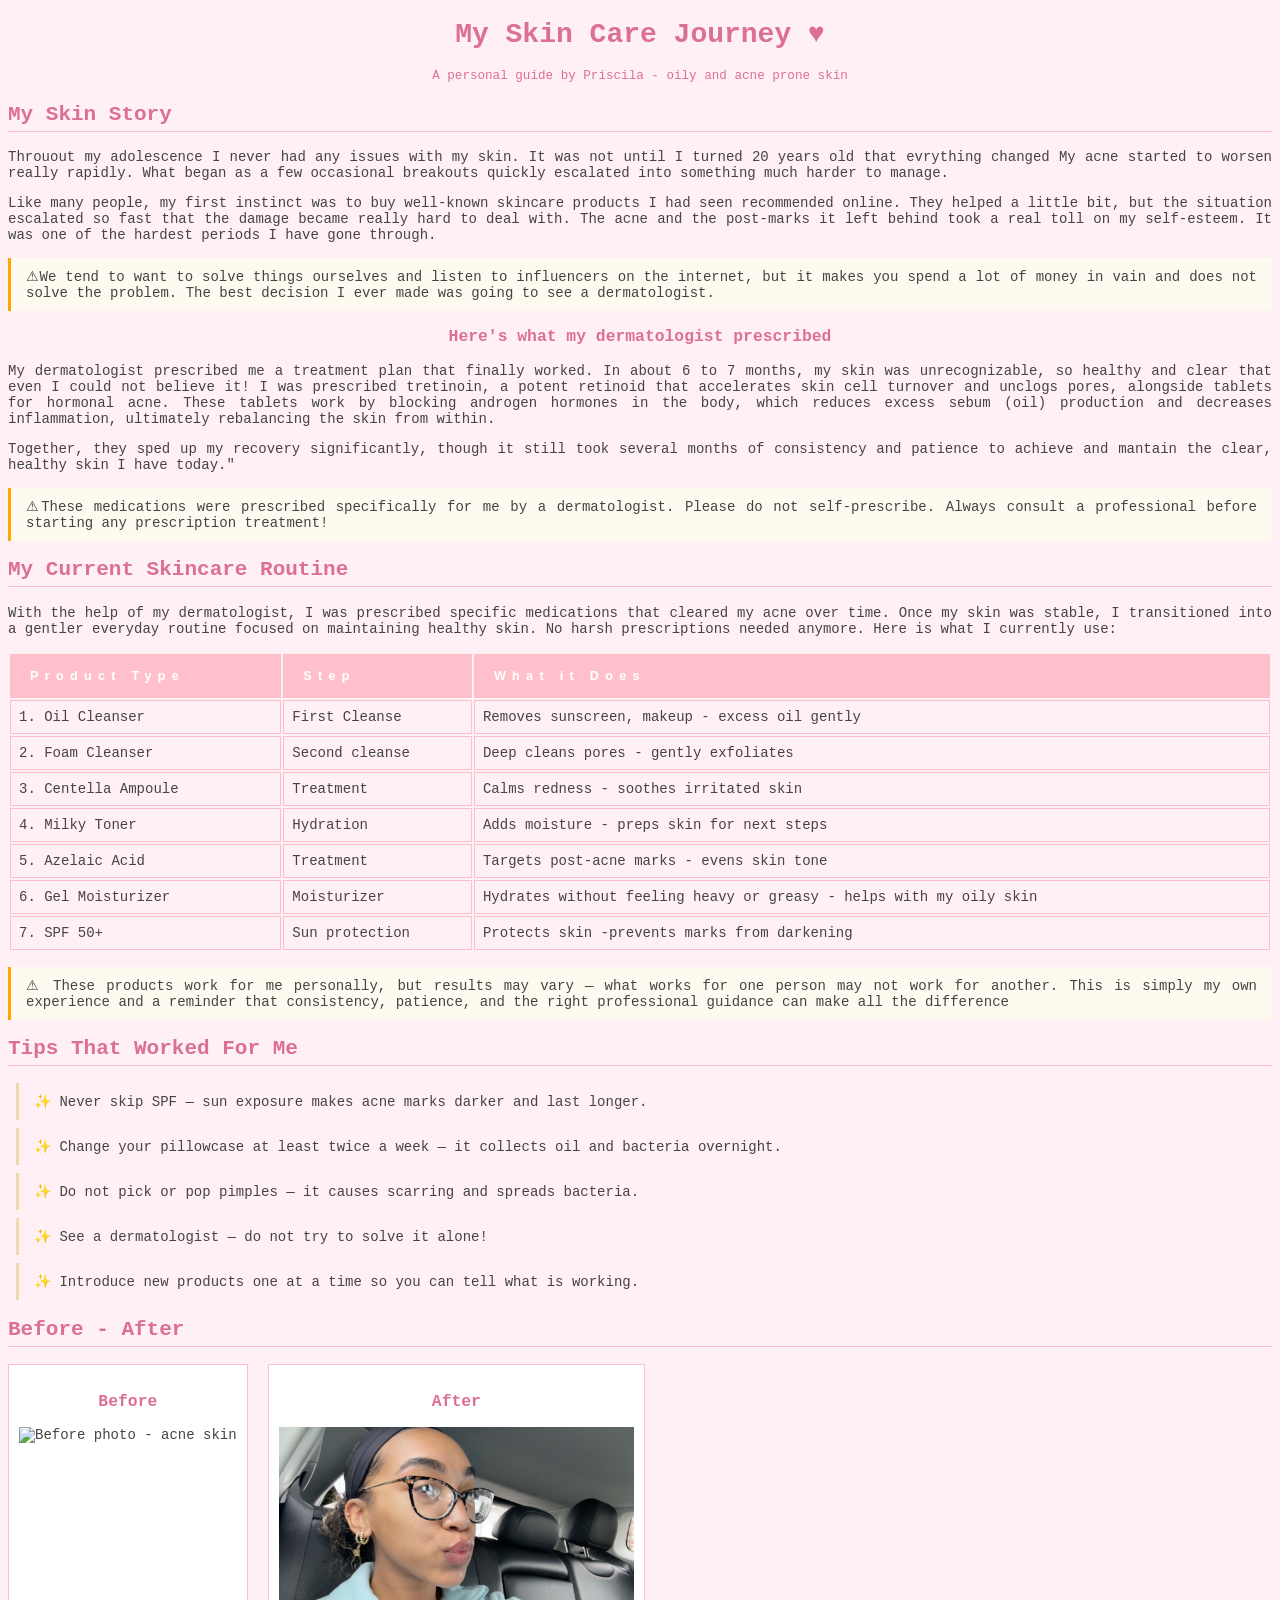
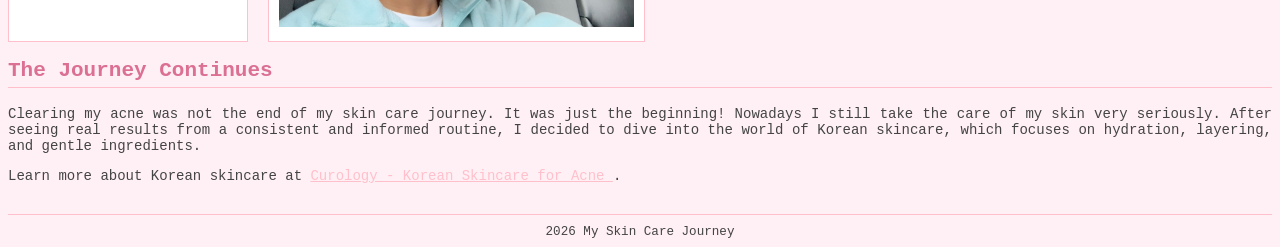
==== index.html @ f4dca750 "fix index file for github pages" ====
<!--
  File: Mywebsite.html
  GUI Assignment: My Skin Care Journey - First Web Page
  Priscila Machado, UMass Lowell Computer Science
  Copyright (c) 2026 by Priscila Machado. All rights reserved.
  Created: May, 25, 2026
  Description: A personal web page about my skin care journey,
  including my acne experience, prescription treatment, tips,
  and before and after results.
-->


<!DOCTYPE html>
<html lang="en">
  <head>
    <meta charset="utf-8">
    <title>My Skin Care Journey</title>
    <link rel="stylesheet" href="css/style.css"> 
  </head>
  <body>
		<h1>My Skin Care Journey &#x2665; </h1>
        <p id="subtitle"> A personal guide by Priscila - oily and acne prone skin</p>
		<!-- section 1 my skin story -->
		<h2>My Skin Story</h2>
		<p> Throuout my adolescence I never had any issues with my skin. It was not until I turned 20 years old that
            evrything changed  My acne started to worsen really rapidly. What began as a few occasional breakouts 
            quickly escalated into something much harder to manage.</p>

        <p> Like many people, my first instinct was to buy well-known skincare products I had seen recommended online.
            They helped a little bit, but the situation escalated so fast that the damage became really hard to deal with.
            The acne and the post-marks it left behind took a real toll on my self-esteem. It was one of the hardest periods
            I have gone through.</p>

        <p class="warning"> &#x26A0;We tend to want to solve things ourselves and listen to influencers on the internet, but it makes you spend a lot 
            of money in vain and does not solve the problem. The best decision I ever made was going to see a dermatologist. </p>

        <!--  Prescription note and current routine table -->
        <h3> Here's what my dermatologist prescribed </h3>
        <p> My dermatologist prescribed me a treatment plan that finally worked. In about
            6 to 7 months, my skin was unrecognizable, so healthy and clear that even
            I could not believe it! I was prescribed tretinoin, a potent retinoid that 
            accelerates skin cell turnover and unclogs pores, alongside tablets for 
            hormonal acne. These tablets work by blocking androgen hormones in the body,
            which reduces excess sebum (oil) production and decreases inflammation, ultimately 
            rebalancing the skin from within.</p>

        <p> Together, they sped up my recovery significantly, though it still took several
            months of consistency and patience to achieve and mantain the clear, healthy 
            skin I have today."</p>

        <p class="warning">&#x26A0;These medications were prescribed specifically for me by a dermatologist.
      Please do not self-prescribe. Always consult a professional before starting
      any prescription treatment! </p>

      <!-- Section 2: Prescription note and current routine table -->
		<h2> My Current Skincare Routine</h2>
		<p> With the help of my dermatologist, I was prescribed specific medications that
            cleared my acne over time. Once my skin was stable, I transitioned into a gentler
            everyday routine focused on maintaining healthy skin. No harsh
            prescriptions needed anymore. Here is what I currently use:</p>

        <!-- routine table -->
        <table>
            <tr>
                <th>Product Type</th>
                <th>Step</th>
                <th>What it Does</th>

            </tr>
            <tr>
                <td>1. Oil Cleanser</td>
                <td>First Cleanse</td>
                <td>Removes sunscreen, makeup - excess oil gently</td>
            </tr>
            <tr>
                <td>2. Foam Cleanser</td>
                <td>Second cleanse</td>
                <td>Deep cleans pores - gently exfoliates</td>
            </tr>
            <tr>
                 <td>3. Centella Ampoule</td>
                 <td>Treatment</td>
                 <td>Calms redness - soothes irritated skin</td>
            </tr>
            <tr>
                <td>4. Milky Toner</td>
                <td>Hydration</td>
                <td>Adds moisture - preps skin for next steps</td>
            </tr>
            <tr>
                <td>5. Azelaic Acid</td>
                <td>Treatment</td>
                <td>Targets post-acne marks - evens skin tone</td>
            </tr>
            <tr>
                <td>6. Gel Moisturizer</td>
                <td>Moisturizer</td>
                <td>Hydrates without feeling heavy or greasy - helps with my oily skin</td>
            </tr>
            <tr>
                <td>7. SPF 50+</td>
                <td>Sun protection</td>
                <td>Protects skin -prevents marks from darkening</td>
            </tr>


        </table>
        <p class="warning">&#x26A0; These products work for me personally, but results may vary — what works for one 
            person may not work for another. This is simply my own experience and a reminder that 
            consistency, patience, and the right professional guidance can make all the difference</p>

        <h2> Tips That Worked For Me</h2>
        <p class="tip">&#x2728; Never skip SPF &mdash; sun exposure makes acne marks darker and last longer.</p>
        <p class="tip">&#x2728; Change your pillowcase at least twice a week &mdash; it collects oil and bacteria overnight.</p>
        <p class="tip">&#x2728; Do not pick or pop pimples &mdash; it causes scarring and spreads bacteria.</p>
        <p class="tip">&#x2728; See a dermatologist &mdash; do not try to solve it alone!</p>
        <p class="tip">&#x2728; Introduce new products one at a time so you can tell what is working.</p>

        <h2> Before - After </h2>

        <div id="before-after">
            <div class="ba-box">
                <h3>Before</h3>
                <!-- The before skin care photo-->
                 <img src="images/before.jpg" alt="Before photo - acne skin" />
            </div>
            <div class="ba-box">
                <h3>After </h3>
                 <!-- The after skin care photo-->
                <img src="images/after.jpg" alt="After photo - clear skin" />
            </div>
        </div>
        

            <h2> The Journey Continues</h2>
            <p> Clearing my acne was not the end of my skin care journey. It was just the beginning! Nowadays I still 
                take the care of my skin very seriously. After seeing real results from a consistent and informed routine, I 
                decided to dive into the world of Korean skincare, which focuses on hydration, layering, and gentle ingredients.</p>

            <p> Learn more about Korean skincare at
                <a href="https://curology.com/blog/korean-skincare-for-acne-k-beauty-secrets-to-help-banish-breakouts/" target="_blank">
                    Curology -  Korean Skincare for Acne
                 </a>.
            </p>
            <!-- Footer-->
             <div id="footer">
                2026 My Skin Care Journey
             </div>

            
      
	</body>
	<!-- <script src="script.js"></script> -->
</html>
---- css/style.css ----
/*
  File: style.css
  GUI Assignment: My Skin Care Journey - First Web Page
  Priscila Machado, UMass Lowell
  Copyright (c) 2025 by Priscila Machado. All rights reserved.
  Created: May 2025
  Description: External stylesheet for the skin care journey page.
  Controls layout, colors, typography, and table styling.
*/

/*  Body and background  */
body{
    font-family: "Courier New", Courier, monospace;
    background-color: lavenderblush;
    font-size: 14px;
    color: #444
   

}
h1{
    color:palevioletred;
    text-align: center;
}
/* Second heading*/
h2{
    color:palevioletred;
    border-bottom: 1px solid pink;
    padding-bottom: 5px;
    
}
h3{
    color:palevioletred;
    text-align: center;
}
p{
    text-align:justify;
    
}
/* Page subtitle*/
#subtitle {
    text-align: center;
    color:palevioletred;
    font-size: 0.9em;
    margin-bottom: 20px;
    
}
/*warning box*/
.warning{
    background-color:floralwhite;
    border-left: 3px solid orange;
    padding: 10px 15px;
    margin: 15px 0;
}

/* For the table*/

table{
    width: 100%;
    margin: 15px 0;
    
}
th {
    background-color: pink;
    color: white;
    padding: 15px 20px;
    text-align: left;
    letter-spacing: 0.50em;
    font-size: 0.90em;
    font-family:'Gill Sans', 'Gill Sans MT', Calibri, 'Trebuchet MS', sans-serif
}


td{
    padding: 8px;
    border: 0.1px solid pink;
}
.tip{
    background-color: #fff0;
    border-left: 3px solid rgb(238, 217, 177);
    padding: 10px 15px;
    margin: 8px;
    text-align: left;
}

/* Before and after part*/

#before-after{
    display:flex;

    gap: 20px;
    margin: 15px 0;
}

.ba-box{
    
    border: 1px solid pink;
    padding: 10px;
    text-align: center;
    background-color: white;

}
/*Before and after images*/
.ba-box img{
    
    width: 100%;
    height: 200px;
    object-fit: cover;
}

/*links*/
a {
    color:pink;
}

a:hover {
    color: orange;
}

#footer{
    text-align: center;
    margin-top: 30px;
    padding-top: 10px;
    border-top: 1px solid pink;
    font-size: 0.9em;

}
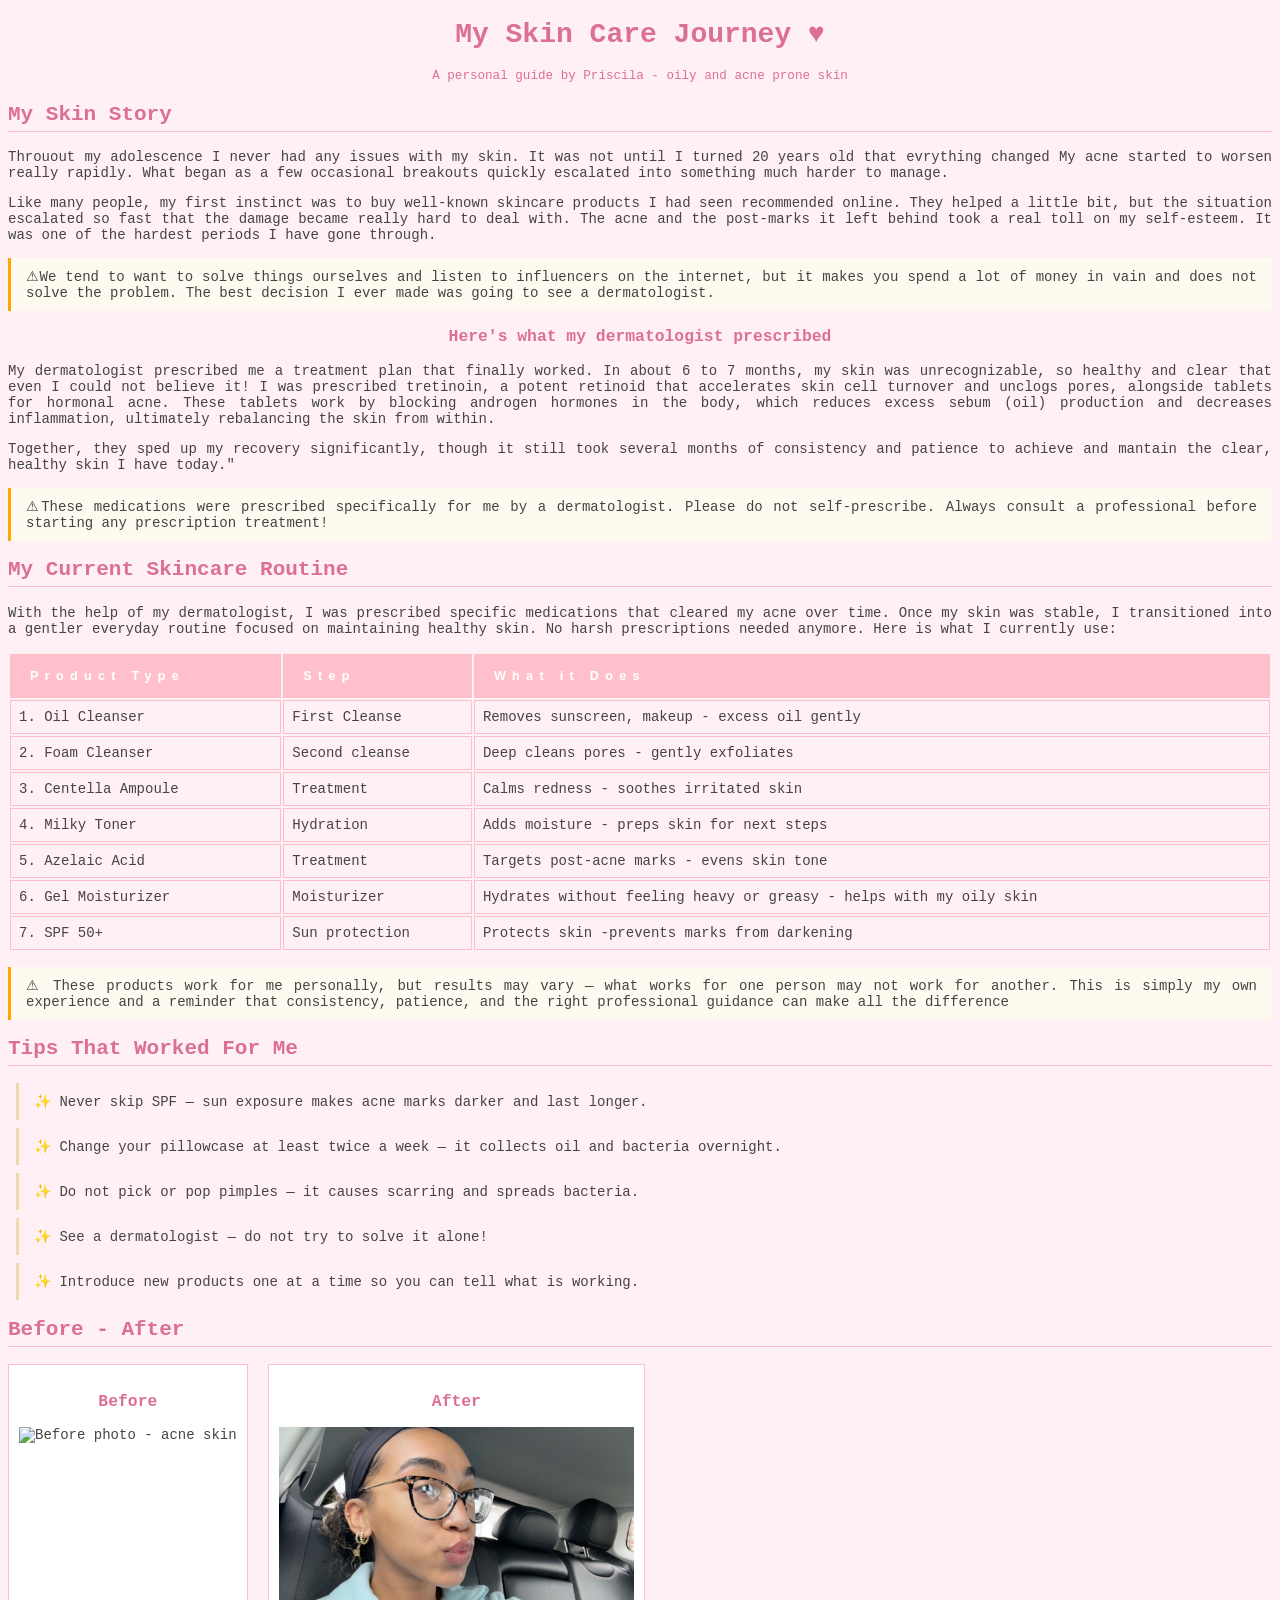
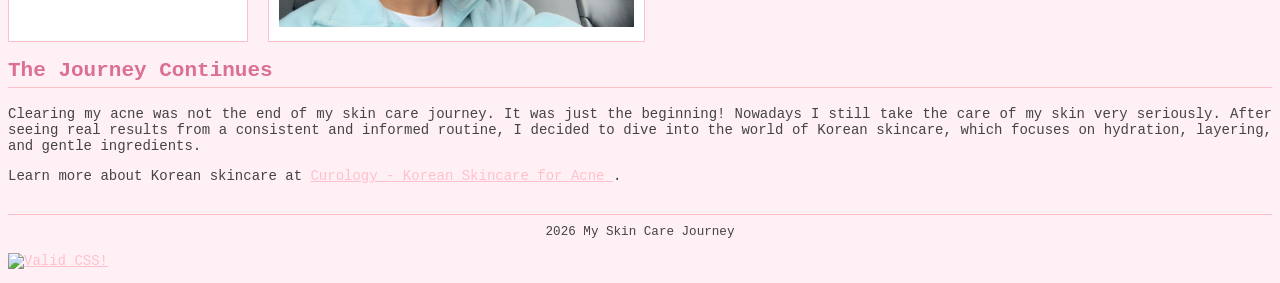
==== commit 65c99697: "update index file" ====
--- a/index.html
+++ b/index.html
@@ -147,6 +147,14 @@
                 2026 My Skin Care Journey
              </div>
 
+        <p>
+             <a href="https://jigsaw.w3.org/css-validator/check/referer">
+                 <img style="border:0;width:88px;height:31px"
+                  src="https://jigsaw.w3.org/css-validator/images/vcss"
+                  alt="Valid CSS!" />
+             </a>
+        </p>
+
             
       
 	</body>
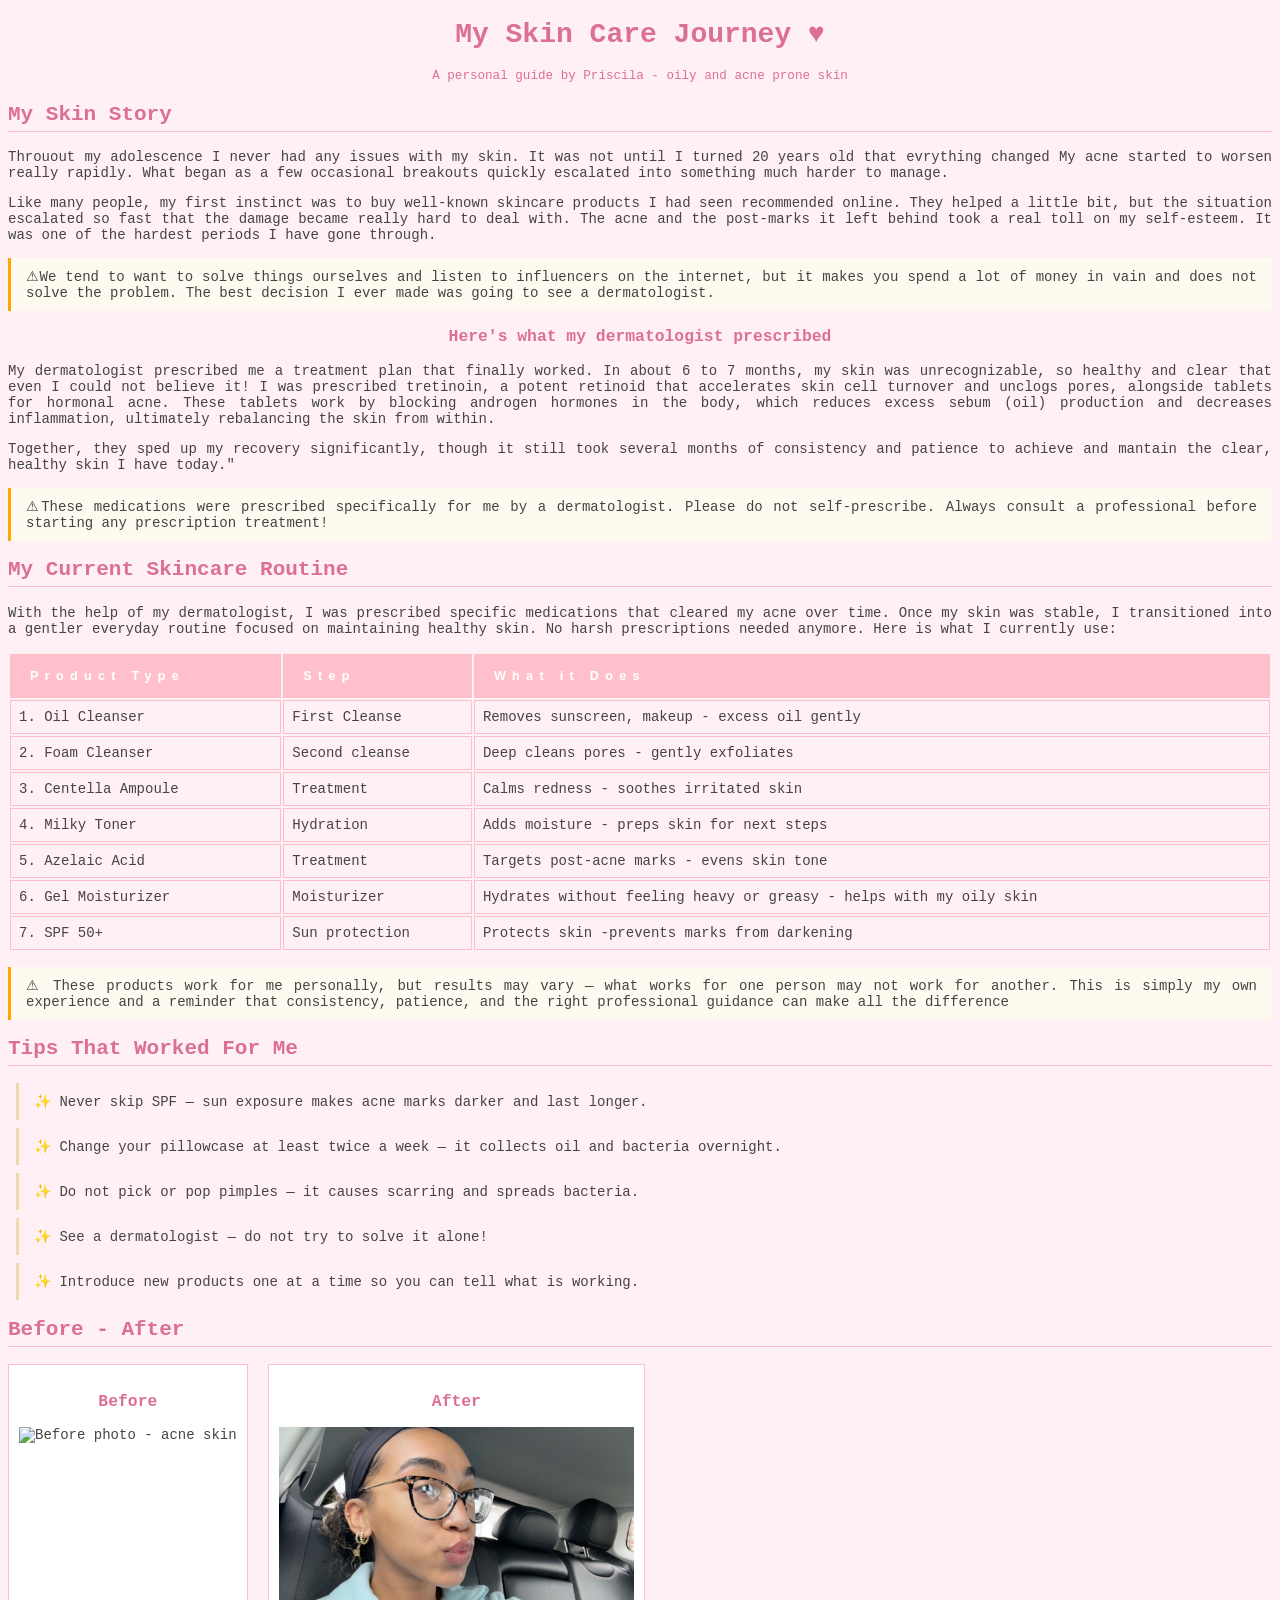
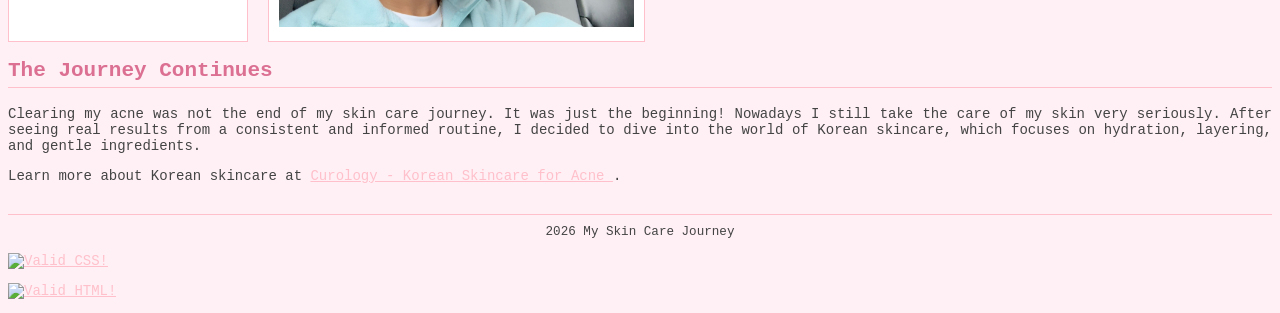
==== commit 80a2c908: "add HTML validation badge" ====
--- a/index.html
+++ b/index.html
@@ -155,6 +155,14 @@
              </a>
         </p>
 
+        <p>
+             <a href="https://validator.w3.org/check/referer">
+                <img style="border:0;width:88px;height:31px"
+                src="https://www.w3.org/Icons/valid-html401-blue"
+                 alt="Valid HTML!" />
+            </a>
+        </p>
+
             
       
 	</body>
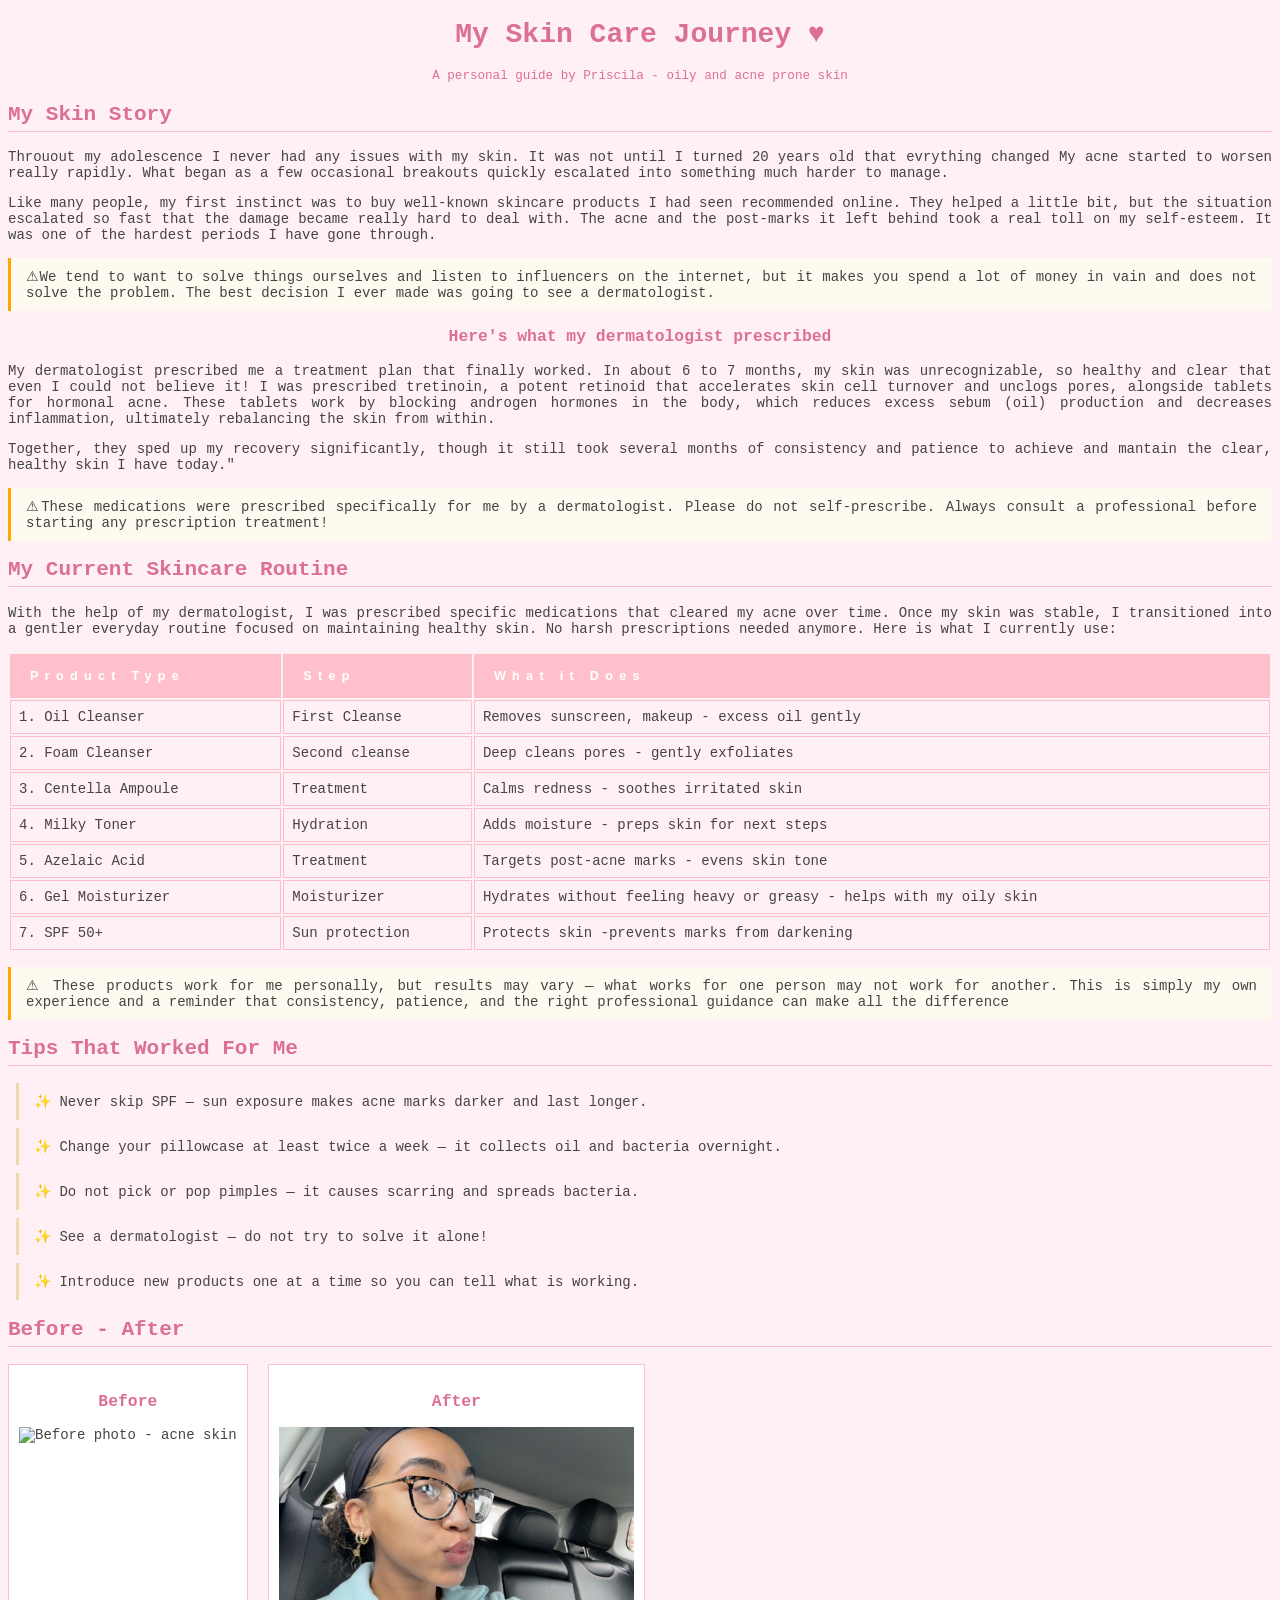
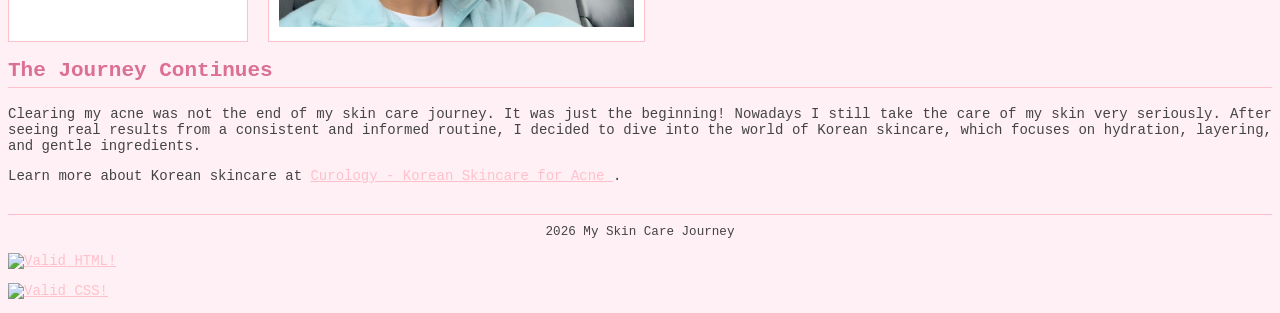
==== commit f1fdae03: "fix GitHub Pages index file" ====
--- a/index.html
+++ b/index.html
@@ -146,26 +146,24 @@
              <div id="footer">
                 2026 My Skin Care Journey
              </div>
-
+             
         <p>
-             <a href="https://jigsaw.w3.org/css-validator/check/referer">
-                 <img style="border:0;width:88px;height:31px"
-                  src="https://jigsaw.w3.org/css-validator/images/vcss"
-                  alt="Valid CSS!" />
+            <a href="https://validator.w3.org/nu/?doc=https://priscilamachado3104.github.io/FirstWebpage/">
+                <img style="border:0;width:88px;height:31px"
+                src="https://www.w3.org/Icons/valid-html401-blue"
+                alt="Valid HTML!" />
+          </a>
+        </p>
+        
+        <p>
+            <a href="https://jigsaw.w3.org/css-validator/validator?uri=https://priscilamachado3104.github.io/FirstWebpage/&profile=css3svg">
+                <img style="border:0;width:88px;height:31px"
+                src="https://jigsaw.w3.org/css-validator/images/vcss"
+                alt="Valid CSS!" />
              </a>
         </p>
 
-        <p>
-             <a href="https://validator.w3.org/check/referer">
-                <img style="border:0;width:88px;height:31px"
-                src="https://www.w3.org/Icons/valid-html401-blue"
-                 alt="Valid HTML!" />
-            </a>
-        </p>
-
-            
-      
-	</body>
-	<!-- <script src="script.js"></script> -->
+</body>
+<!-- <script src="script.js"></script> -->
 </html>
 
